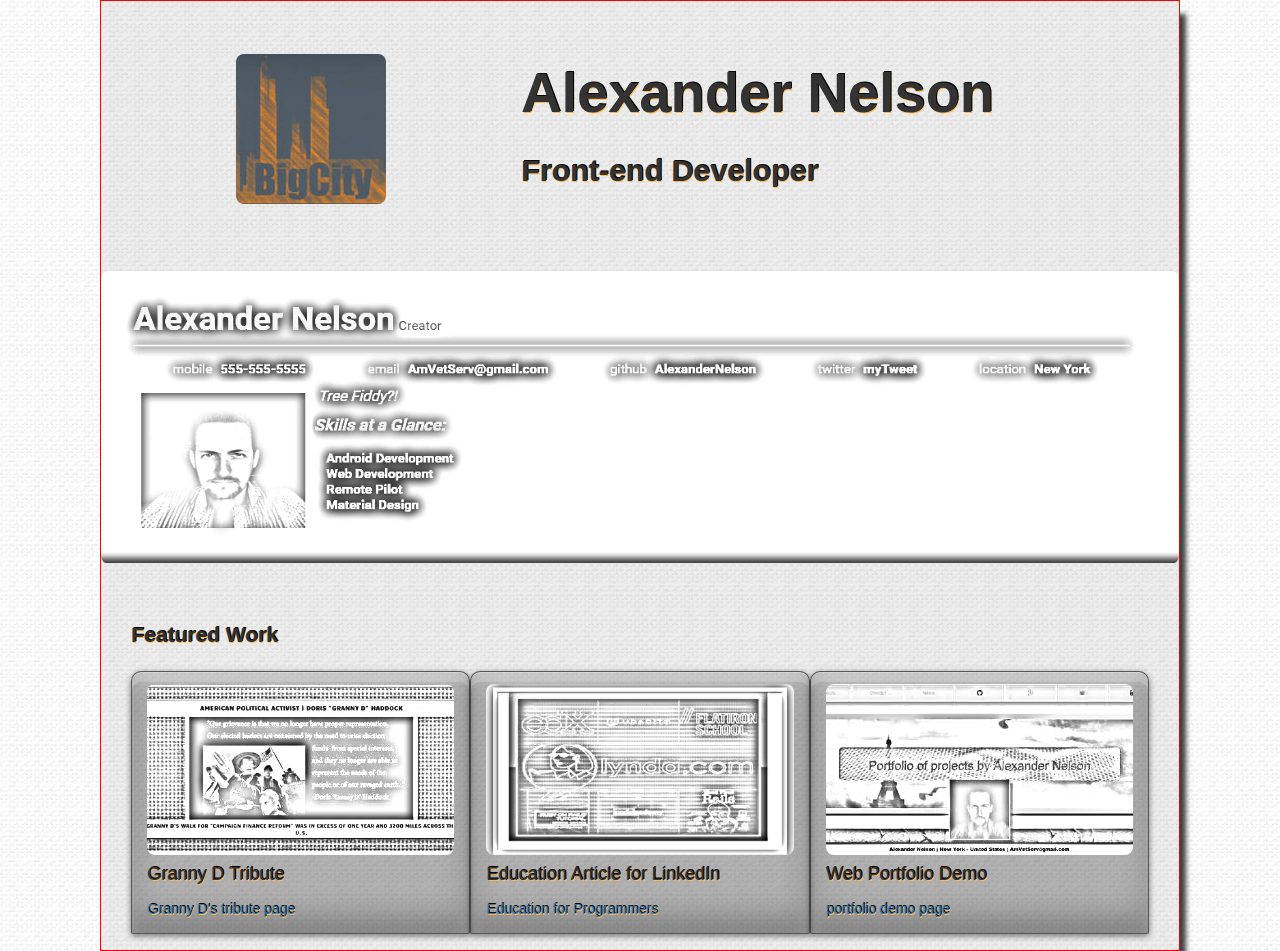
==== index.html @ 1c693ec2 "change html filename and add README" ====
<!DOCTYPE html>
<html>

<head>
  <title>Udacity Portfolio Project</title>
  <meta charset="utf-8">
  <meta name="viewport" content="width=device-width, initial-scale=1.0">
  <link rel="stylesheet" href="https://maxcdn.bootstrapcdn.com/bootstrap/3.3.7/css/bootstrap.min.css">
  <link href="http://fonts.googleapis.com/css?family=Lato:100,300,400,700" rel="stylesheet">
  <link rel="stylesheet" href="css/styles.css">
</head>

<body>
<!-- next two lines make the webpage look like a page on a page
 -->  <div id="page">
    <div id="blanket" class="container-fluid">
      <hr> <!-- line above logo and name -->
      <header>
        <div class="container">
          <div class="row">
            <div class="col-md-4 logo">
              <img class="img-responsive" src="images/bigcity-logo4.jpg" alt="Alexander's Logo">
            </div>
            <div class="col-md-8 header-text">
              <h1 class="header-text-head">Alexander Nelson</h1>
              <h3>Front-end Developer</h3>
            </div>
          </div>
        </div>
      </header>

      <hr> <!-- line below logo and name
 -->
      <section class="row">
        <img class="img-responsive hero-image" src="images/webres.jpg" alt="Hero image of Alexander Nelson">
      </section>
      <hr> <!-- line above project photos -->
      <section class="col-md-12">
        <h2>Featured Work</h2>
        <div class="row feature-item-container">
          <div class="col-md-4 feature-item">
            <a href="https://alexandernelson.github.io/grannyd-webpage/">
              <source class="img-responsive" media="(min-width:768px)" srcset="images/grannydlg.jpg 2x, images/grannydsm.jpg 1x">
                <img class="img-responsive" src="images/grannydsm.jpg" alt="Granny D with American flag surrounded by children">
            </a>
            <h4>Granny D Tribute</h4>
            <p><a href="https://alexandernelson.github.io/grannyd-webpage/">Granny D's tribute page</a>
            </p>
          </div>
          <div class="col-md-4 feature-item">
            <a href="https://www.linkedin.com/pulse/i-cant-stop-coding-learning-thanks-all-contributors-online-nelson?trk=prof-post">
              <source class="img-responsive" media="(min-width:768px)" srcset="images/mooclg.jpg 2x, images/moocsm.jpg 1x">
                <img class="img-responsive" src="images/moocsm.jpg" alt="Article of MOOC providers">
            </a>
            <h4>Education Article for LinkedIn</h4>
            <p><a href="https://www.linkedin.com/pulse/i-cant-stop-coding-learning-thanks-all-contributors-online-nelson?trk=prof-post">Education for Programmers</a>
            </p>
          </div>
          <div class="col-md-4 feature-item">
            <a href="https://alexandernelson.github.io/Developer-Education-And-Projects-By-Alexander-Nelson/">
              <source class="img-responsive" media="(min-width:768px)" srcset="images/portlg.jpg 2x, images/portsm.jpg 1x">
                <img class="img-responsive" src="images/portsm.jpg" alt="Webportfolio preview">
            </a>
            <h4>Web Portfolio Demo</h4>
            <p><a href="https://alexandernelson.github.io/Developer-Education-And-Projects-By-Alexander-Nelson/">portfolio demo page</a>
            </p>
          </div>
        </div>
      </section>
    </div>
  </div>
</body>

</html>
---- css/styles.css ----
.feature-item {
  border: 1px solid rgba(0,0,0,0.5);
   border-radius: 10px 10px 2px 2px;
   background: rgba(0,0,0,0.25);
   box-shadow: 0 2px 6px rgba(0,0,0,0.5), inset 0 1px rgba(255,255,255,0.3), inset 0 10px rgba(255,255,255,0.2), inset 0 10px 20px rgba(255,255,255,0.25), inset 0 -15px 30px rgba(0,0,0,0.3);
   -o-box-shadow: 0 2px 6px rgba(0,0,0,0.5), inset 0 1px rgba(255,255,255,0.3), inset 0 10px rgba(255,255,255,0.2), inset 0 10px 20px rgba(255,255,255,0.25), inset 0 -15px 30px rgba(0,0,0,0.3);
   -webkit-box-shadow: 0 2px 6px rgba(0,0,0,0.5), inset 0 1px rgba(255,255,255,0.3), inset 0 10px rgba(255,255,255,0.2), inset 0 10px 20px rgba(255,255,255,0.25), inset 0 -15px 30px rgba(0,0,0,0.3);
   -moz-box-shadow: 0 2px 6px rgba(0,0,0,0.5), inset 0 1px rgba(255,255,255,0.3), inset 0 10px rgba(255,255,255,0.2), inset 0 10px 20px rgba(255,255,255,0.25), inset 0 -15px 30px rgba(0,0,0,0.3);
  margin: 8px auto 16px auto;
}

.feature-item-container {
    width: 100%;
    margin: 0 auto;
}

article, aside, footer, header, hgroup, main, nav, section{
    display: block;
}

h1 {
    display: block;
    font-size: 4em;
    font-weight: bold;
    margin-bottom: .5em;
     text-shadow:
    1px -1px 0 #000,
    1px 1px 0 #ffb74d;
}

h3 {
    display: block;
    font-size: 2.17em;
    -webkit-margin-before: 1em;
    -webkit-margin-after: 1em;
    font-weight: bold;
     text-shadow:
    1px -1px 0 #000,
    1px 1px 0 #ffb74d;
}

h4 {
   text-shadow:
    1px -1px 0 #000,
    1px 1px 0 #ffb74d;
}

figure {
    display: block;
    -webkit-margin-before: 1em;
    -webkit-margin-after: 1em;
    -webkit-margin-start: 40px;
    -webkit-margin-end: 40px;
}

h2 {
    display: block;
    font-size: 1.5em;
    -webkit-margin-before: 0.83em;
    -webkit-margin-after: 0.83em;
    -webkit-margin-start: 0px;
    -webkit-margin-end: 0px;
    font-weight: bold;
     text-shadow:
    1px -1px 0 #000,
    1px 1px 0 #ffb74d;
}

p {
    display: block;
    -webkit-margin-before: 1em;
    -webkit-margin-after: 1em;
    -webkit-margin-start: 0px;
    -webkit-margin-end: 0px;
     text-shadow:
    1px -1px 0 #000,
    1px 1px 0 #ffb74d;
}

#blanket {
  margin-left: auto;
  margin-right: auto;
  background-color: rgba(138, 138, 138, 0.15);
  max-width: 1080px;
  border: 1px solid red;
  -webkit-box-shadow: 10px 10px 5px -4px rgba(0,0,0,0.75);
  -moz-box-shadow: 10px 10px 5px -4px rgba(0,0,0,0.75);
  box-shadow: 10px 10px 5px -4px rgba(0,0,0,0.75);
}

#page {
 background-image: url(../images/wht-bg.jpg);
    background-repeat: repeat;
}

img{
  margin: 12px auto 0 auto;
  border-radius: 8px;
}
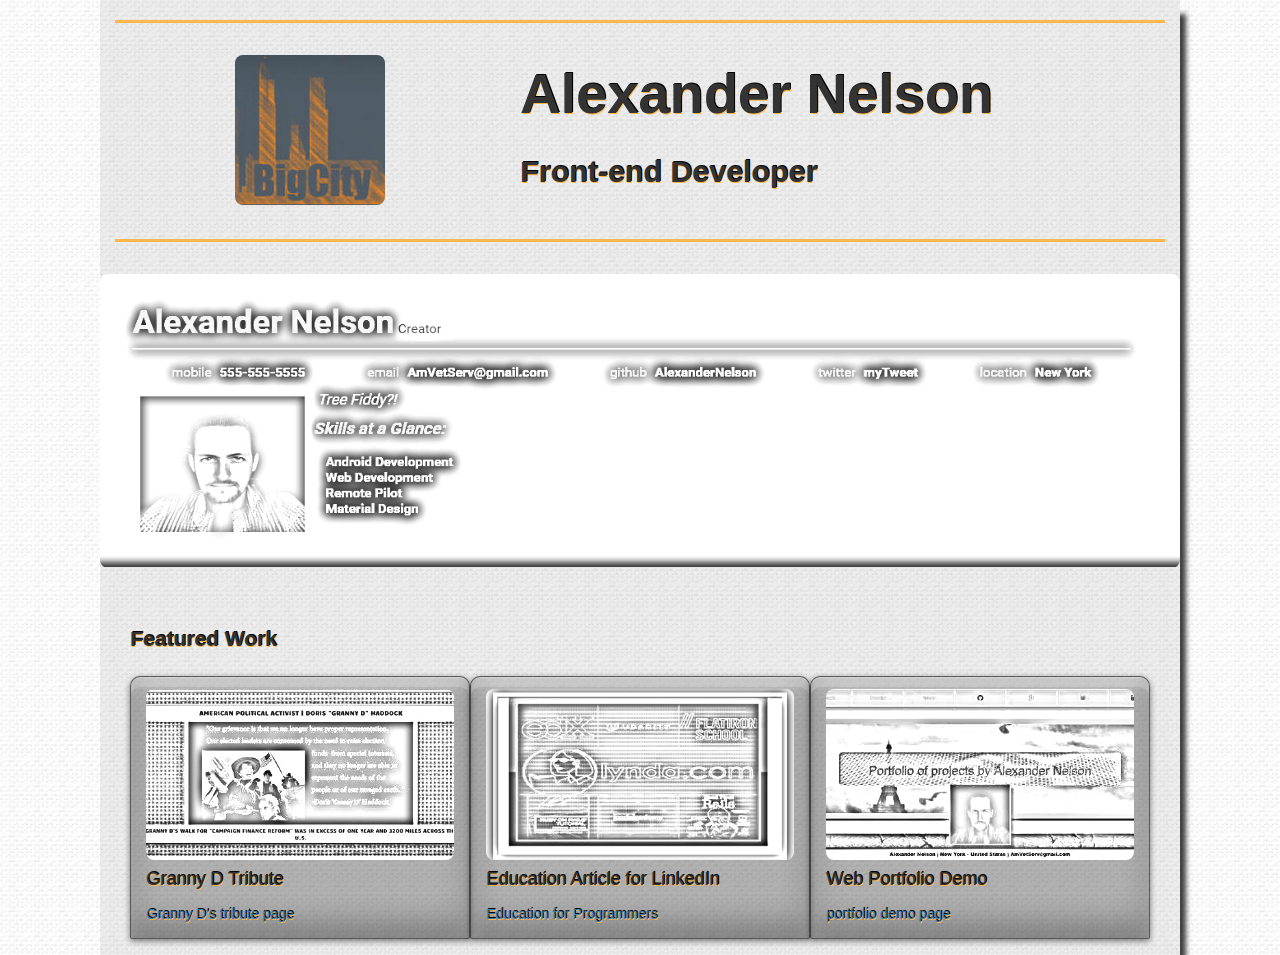
==== commit 24cad045: "color horizontal rule, add spacin to featured work title" ====
--- a/index.html
+++ b/index.html
@@ -34,9 +34,8 @@
       <section class="row">
         <img class="img-responsive hero-image" src="images/webres.jpg" alt="Hero image of Alexander Nelson">
       </section>
-      <hr> <!-- line above project photos -->
       <section class="col-md-12">
-        <h2>Featured Work</h2>
+        <h2 id="section-title">Featured Work</h2>
         <div class="row feature-item-container">
           <div class="col-md-4 feature-item">
             <a href="https://alexandernelson.github.io/grannyd-webpage/">
--- a/css/styles.css
+++ b/css/styles.css
@@ -1,4 +1,13 @@
+hr {
+height: 3px;
+color: #ffb74d;
+background-color: #ffb74d;
+border: none;
+}
 
+#section-title {
+  border-top: 16px;
+}
 
 .feature-item {
   border: 1px solid rgba(0,0,0,0.5);
@@ -58,7 +67,7 @@
 h2 {
     display: block;
     font-size: 1.5em;
-    -webkit-margin-before: 0.83em;
+    -webkit-margin-before: 2.83em;
     -webkit-margin-after: 0.83em;
     -webkit-margin-start: 0px;
     -webkit-margin-end: 0px;
@@ -84,7 +93,6 @@
   margin-right: auto;
   background-color: rgba(138, 138, 138, 0.15);
   max-width: 1080px;
-  border: 1px solid red;
   -webkit-box-shadow: 10px 10px 5px -4px rgba(0,0,0,0.75);
   -moz-box-shadow: 10px 10px 5px -4px rgba(0,0,0,0.75);
   box-shadow: 10px 10px 5px -4px rgba(0,0,0,0.75);
